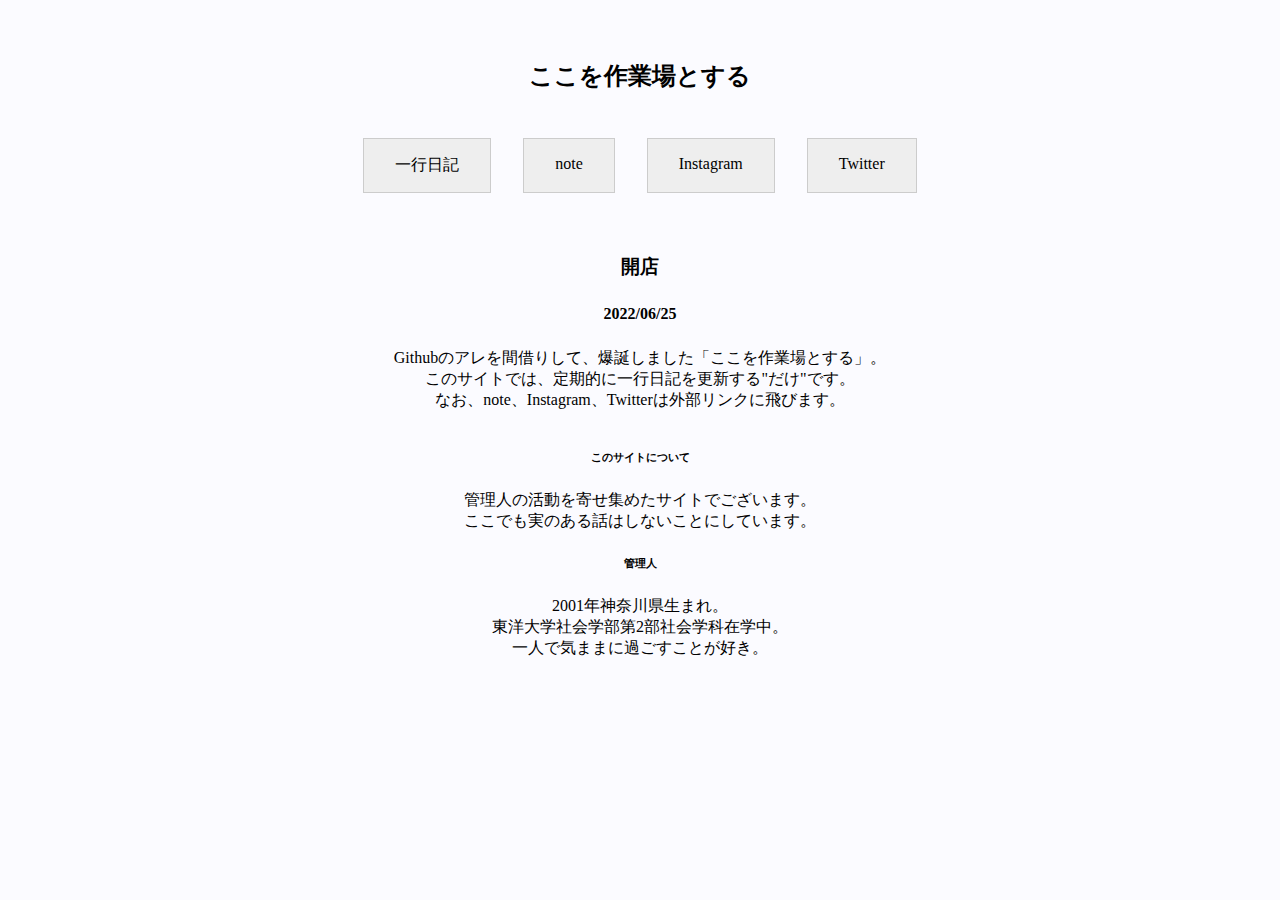
==== index.html @ c56e44a1 "Update index.html" ====
<!DOCTYPE html>
<html lang="en" dir="ltr">
  <head>
    <meta charset="utf-8">
    <link rel="stylesheet" href="block52.css">
    <title>ここを作業場とする</title>
  </head>
  <body>
    <!--header-->
    <header>
      <h2 class="headline">
        <a href="index.html">ここを作業場とする</a>
      </h2>
    <nav class="menu">
      <ul>
       <li> <a href="diary.html">一行日記</a></li>
       <li> <a href="https://note.com/actuallytauk/"target="_blank" rel="noopener noreferrer">note</a></li>
       <li> <a href="https://www.instagram.com/actuallytauk/"target="_blank" rel="noopener noreferrer">Instagram</a></li>
       <li> <a href="https://twitter.com/Haruki_1959/"target="_blank" rel="noopener noreferrer">Twitter</a></li>

      </ul>
    </nav>
    </header>
    <!--コンテンツ-->
    <h3>開店</h3>
    <h4>2022/06/25</h4>
    <p>
      Githubのアレを間借りして、爆誕しました「ここを作業場とする」。<br>
      このサイトでは、定期的に一行日記を更新する"だけ"です。<br>
      なお、note、Instagram、Twitterは外部リンクに飛びます。<br>
    </p>
    <!--footer-->
    <footer>
    <h6>このサイトについて</h6>
    <p>
     管理人の活動を寄せ集めたサイトでございます。<br>
     ここでも実のある話はしないことにしています。<br>
    </p>
     <h6>管理人</h6>
    <p>
      2001年神奈川県生まれ。<br>
      東洋大学社会学部第2部社会学科在学中。<br>
      一人で気ままに過ごすことが好き。<br>
    </p>
  </footer>
    <script type="text/javascript">
    </script>
  </body>
</html>
---- block52.css ----
@charset "UTF-8";
*{
  margin: 5px;
  padding: 10px;
}


body{
  width: auto;
  background-color: #fbfbff;
  font-family: HiraMinProN-W3;
 }

h2{
  margin-top: 5px;
  margin-left: 5px;
  margin-right: 5px;
  margin-bottom: 5px;
  text-align: center;
}
h2:hover{
  color: #48D1CC;
}

h3{
  text-align: center;
}

h4{
  margin-top: 5px;
  margin-left: 5px;
  margin-right: 5px;
  margin-bottom: 5px;
  text-align: center;
}

h6{
  color: black;
  text-align: center;
}

a{
  text-decoration: none;
  color: black;
}

a:hover {
  color: #48D1CC;
}

p{
  text-align: center;
}

p.break{
  overflow-wrap: break-word;
}

p.keep{
  word-break: keep-all;
}

nav{
  display: flex;
  justify-content: center
}

.menu ul{
  list-style-type: none;
  display: flex;
  justify-content: center
  margin: 0;
  padding: 0;
}

.menu li{
  background: #EEEEEE;
  float: left;
  border: 1px solid #ccc;
  display: flex
  list-style:none;
  margin: 1em;
  padding: 1em;
}
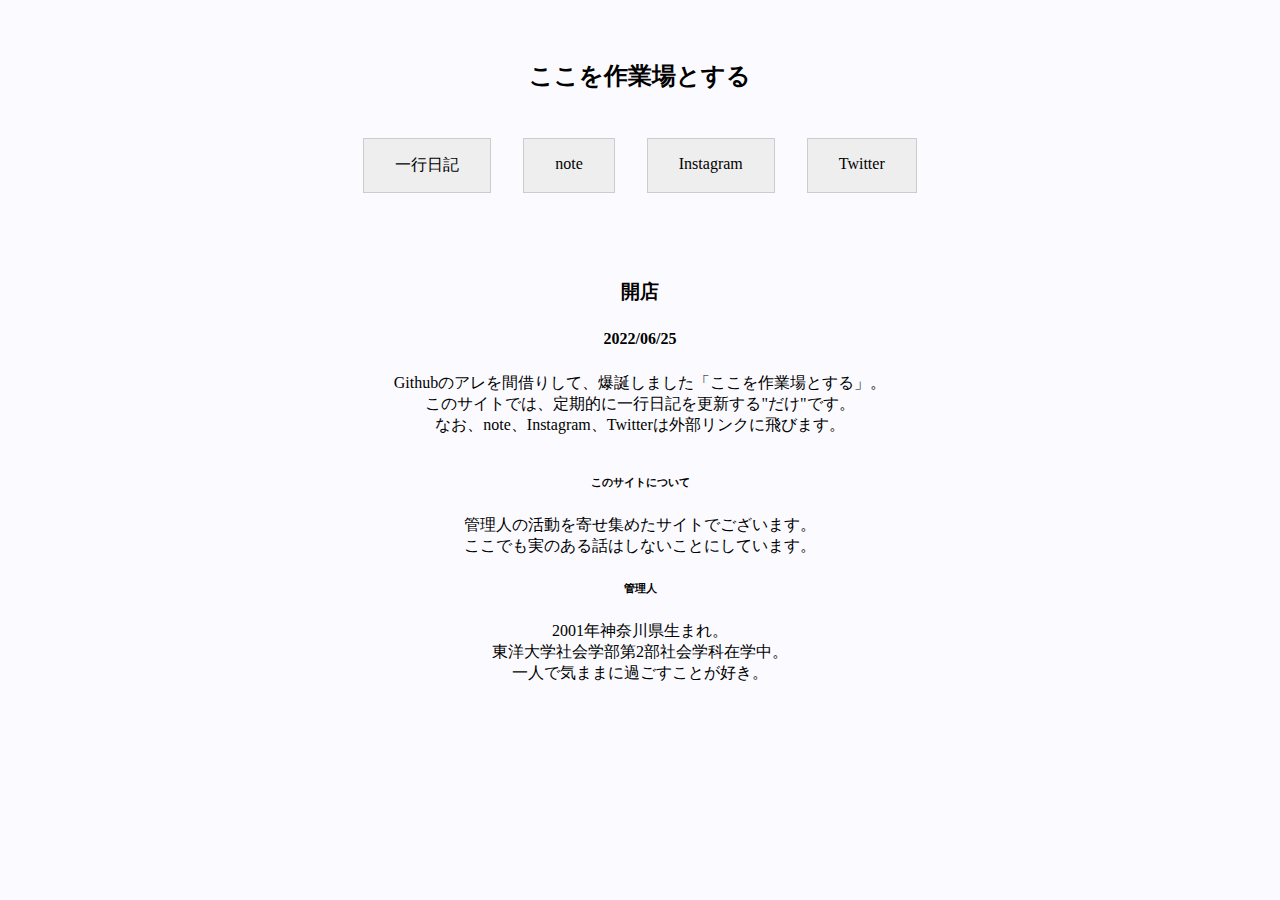
==== commit 5733f6b0: "Create index.html" ====
--- a/index.html
+++ b/index.html
@@ -16,12 +16,13 @@
        <li> <a href="diary.html">一行日記</a></li>
        <li> <a href="https://note.com/actuallytauk/"target="_blank" rel="noopener noreferrer">note</a></li>
        <li> <a href="https://www.instagram.com/actuallytauk/"target="_blank" rel="noopener noreferrer">Instagram</a></li>
-       <li> <a href="https://twitter.com/Haruki_1959/"target="_blank" rel="noopener noreferrer">Twitter</a></li>
+       <li> <a href="https://twitter.com/ActuallyTauK/"target="_blank" rel="noopener noreferrer">Twitter</a></li>
 
       </ul>
     </nav>
     </header>
     <!--コンテンツ-->
+    <h3></h3>
     <h3>開店</h3>
     <h4>2022/06/25</h4>
     <p>
--- a/block52.css
+++ b/block52.css
@@ -27,10 +27,6 @@
 }
 
 h4{
-  margin-top: 5px;
-  margin-left: 5px;
-  margin-right: 5px;
-  margin-bottom: 5px;
   text-align: center;
 }
 
@@ -49,6 +45,10 @@
 }
 
 p{
+  margin-top: 5px;
+  margin-left: 5px;
+  margin-right: 5px;
+  margin-bottom: 5px;
   text-align: center;
 }
 
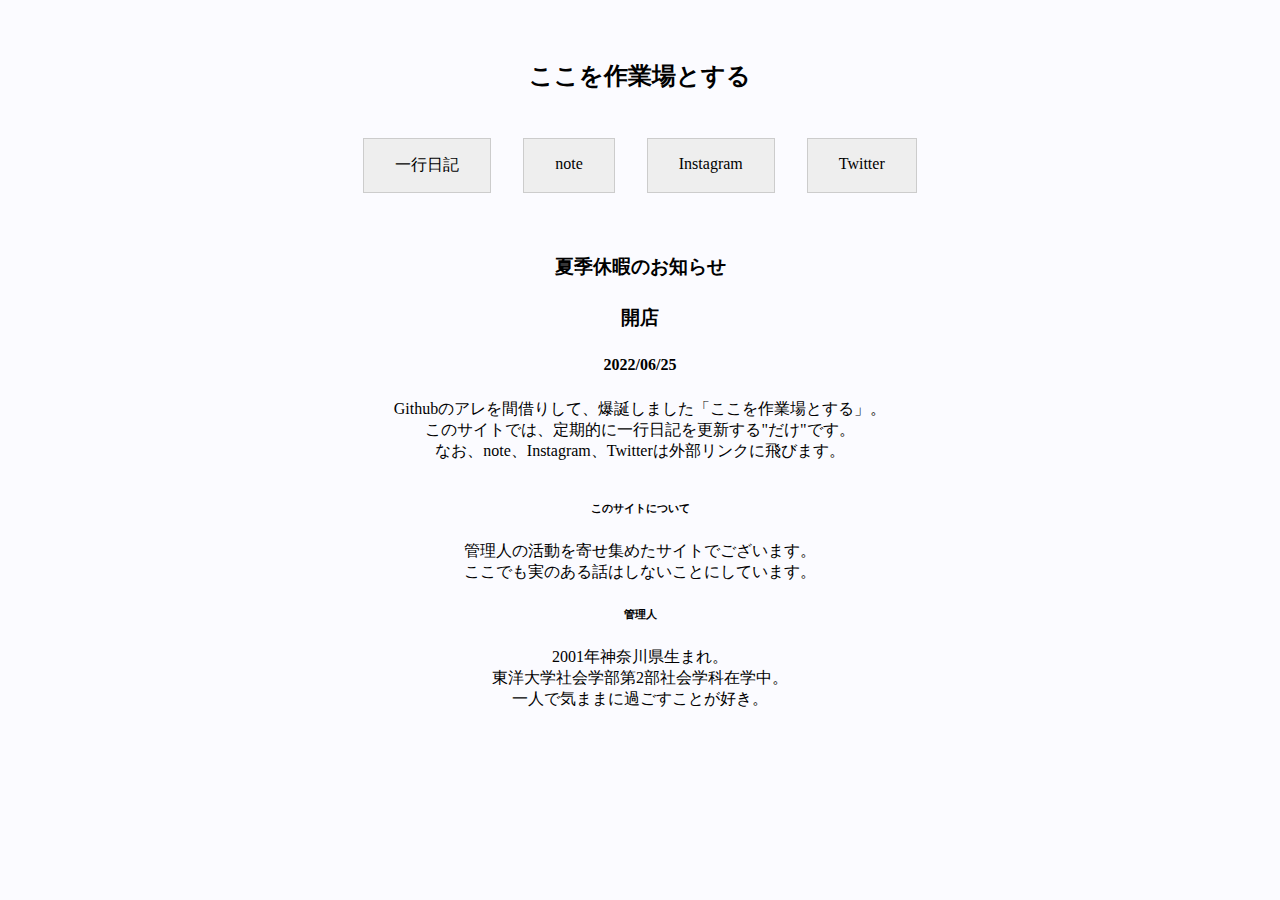
==== commit 93c41706: "Update index.html" ====
--- a/index.html
+++ b/index.html
@@ -22,7 +22,8 @@
     </nav>
     </header>
     <!--コンテンツ-->
-    <h3></h3>
+    <h3>夏季休暇のお知らせ</h3>
+    
     <h3>開店</h3>
     <h4>2022/06/25</h4>
     <p>
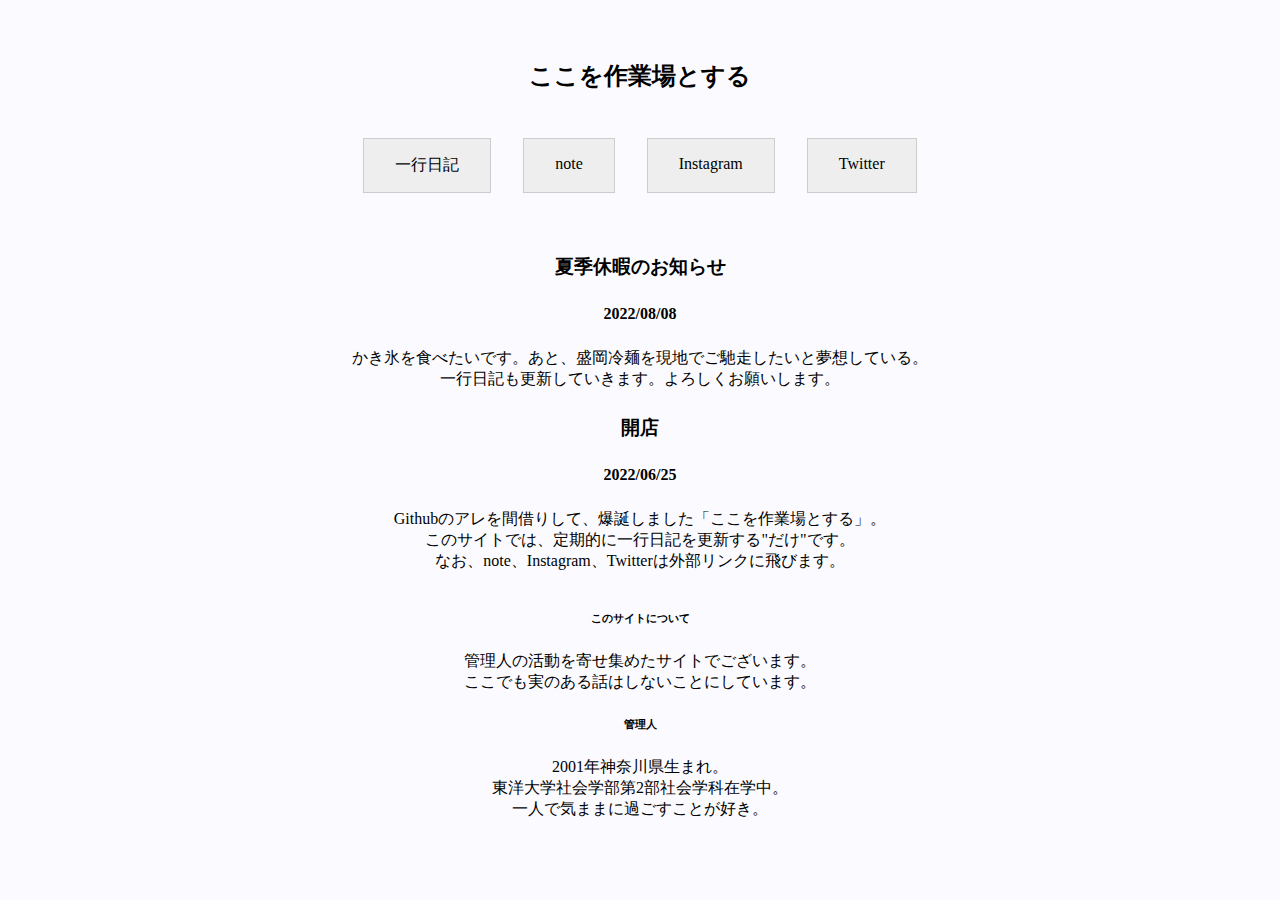
==== commit cfba3b98: "Update index.html" ====
--- a/index.html
+++ b/index.html
@@ -23,27 +23,31 @@
     </header>
     <!--コンテンツ-->
     <h3>夏季休暇のお知らせ</h3>
-    
+     <h4>2022/08/08</h4>
+      <p>
+       かき氷を食べたいです。あと、盛岡冷麺を現地でご馳走したいと夢想している。<br>
+       一行日記も更新していきます。よろしくお願いします。
+      </p>
     <h3>開店</h3>
-    <h4>2022/06/25</h4>
-    <p>
-      Githubのアレを間借りして、爆誕しました「ここを作業場とする」。<br>
-      このサイトでは、定期的に一行日記を更新する"だけ"です。<br>
-      なお、note、Instagram、Twitterは外部リンクに飛びます。<br>
-    </p>
+     <h4>2022/06/25</h4>
+       <p>
+        Githubのアレを間借りして、爆誕しました「ここを作業場とする」。<br>
+        このサイトでは、定期的に一行日記を更新する"だけ"です。<br>
+        なお、note、Instagram、Twitterは外部リンクに飛びます。<br>
+       </p>
     <!--footer-->
     <footer>
     <h6>このサイトについて</h6>
-    <p>
-     管理人の活動を寄せ集めたサイトでございます。<br>
-     ここでも実のある話はしないことにしています。<br>
-    </p>
+     <p>
+      管理人の活動を寄せ集めたサイトでございます。<br>
+      ここでも実のある話はしないことにしています。<br>
+     </p>
      <h6>管理人</h6>
-    <p>
-      2001年神奈川県生まれ。<br>
-      東洋大学社会学部第2部社会学科在学中。<br>
-      一人で気ままに過ごすことが好き。<br>
-    </p>
+      <p>
+       2001年神奈川県生まれ。<br>
+       東洋大学社会学部第2部社会学科在学中。<br>
+       一人で気ままに過ごすことが好き。<br>
+      </p>
   </footer>
     <script type="text/javascript">
     </script>
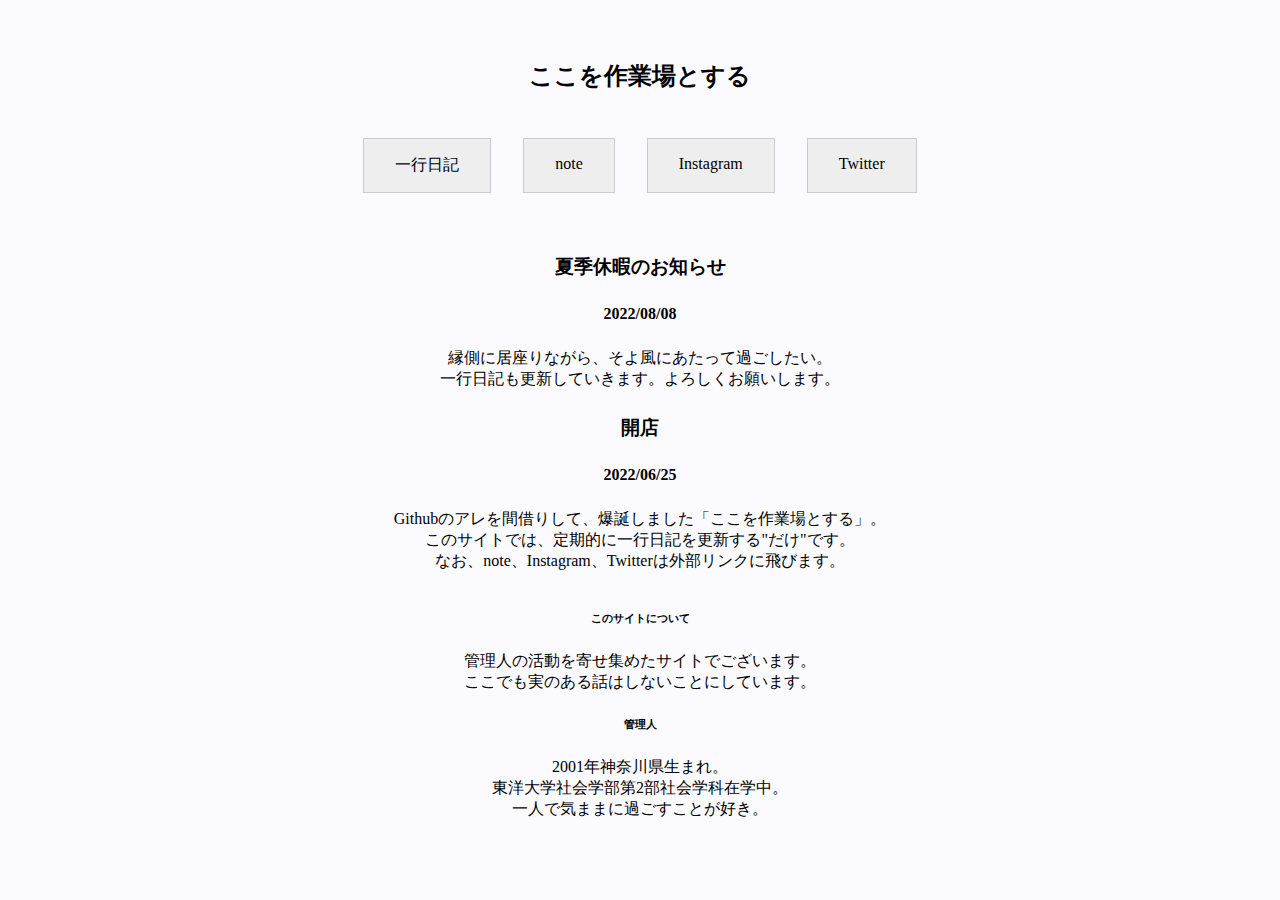
==== commit 06b7dfb5: "Update index.html" ====
--- a/index.html
+++ b/index.html
@@ -25,7 +25,7 @@
     <h3>夏季休暇のお知らせ</h3>
      <h4>2022/08/08</h4>
       <p>
-       かき氷を食べたいです。あと、盛岡冷麺を現地でご馳走したいと夢想している。<br>
+       縁側に居座りながら、そよ風にあたって過ごしたい。<br>
        一行日記も更新していきます。よろしくお願いします。
       </p>
     <h3>開店</h3>
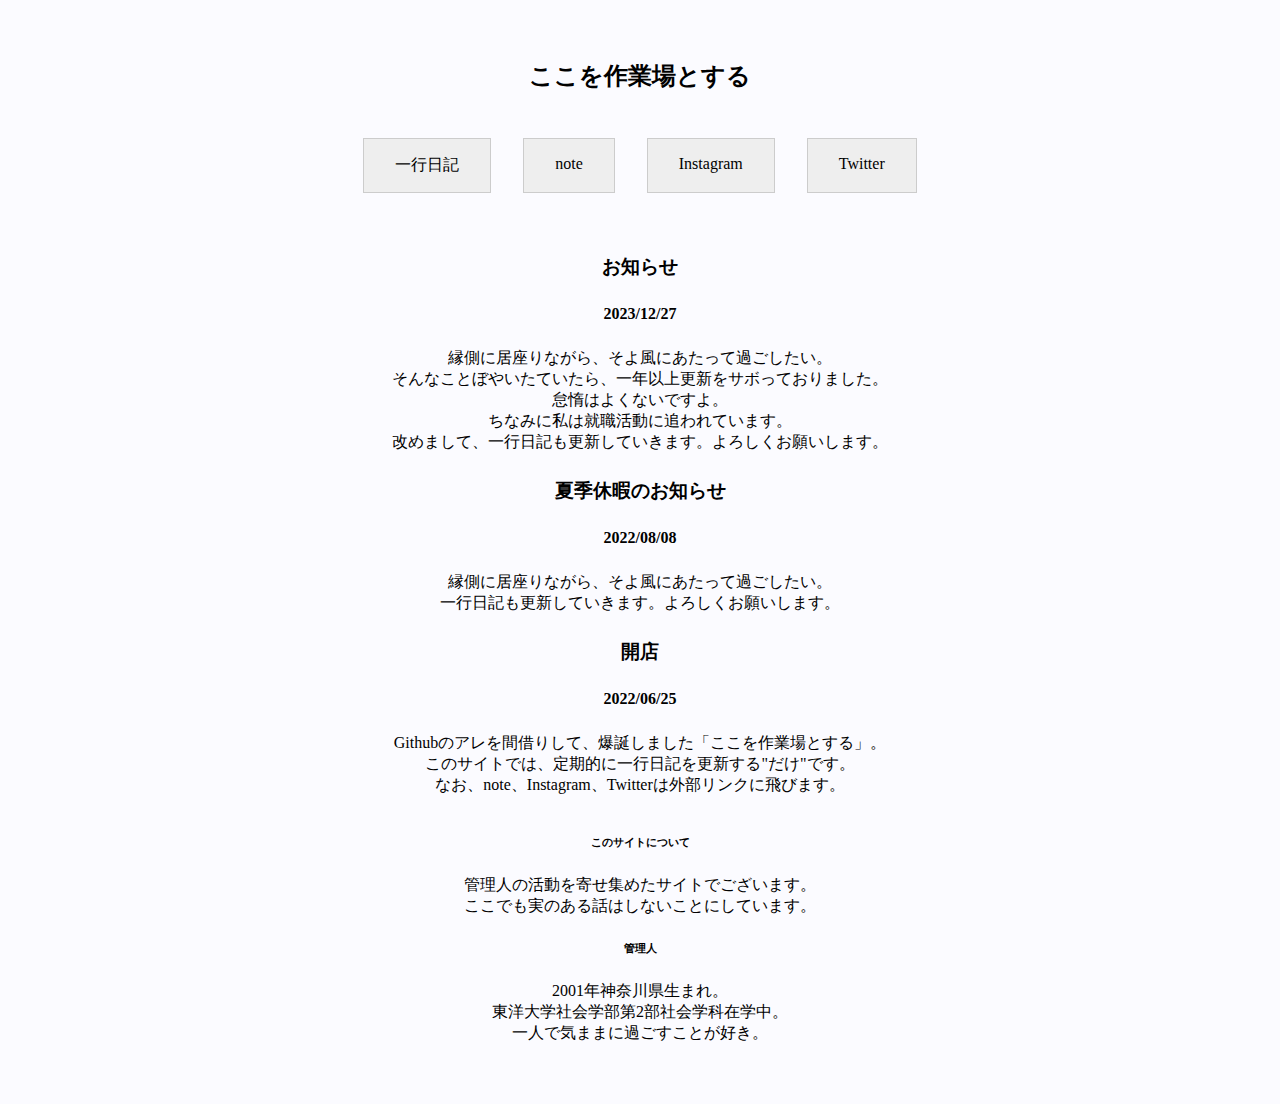
==== commit d50352d0: "Update index.html" ====
--- a/index.html
+++ b/index.html
@@ -14,14 +14,23 @@
     <nav class="menu">
       <ul>
        <li> <a href="diary.html">一行日記</a></li>
-       <li> <a href="https://note.com/actuallytauk/"target="_blank" rel="noopener noreferrer">note</a></li>
-       <li> <a href="https://www.instagram.com/actuallytauk/"target="_blank" rel="noopener noreferrer">Instagram</a></li>
-       <li> <a href="https://twitter.com/ActuallyTauK/"target="_blank" rel="noopener noreferrer">Twitter</a></li>
+       <li> <a href="https://note.com/"target="_blank" rel="noopener noreferrer">note</a></li>
+       <li> <a href="https://www.instagram.com/tau0828/"target="_blank" rel="noopener noreferrer">Instagram</a></li>
+       <li> <a href="https://twitter.com/"target="_blank" rel="noopener noreferrer">Twitter</a></li>
 
       </ul>
     </nav>
     </header>
     <!--コンテンツ-->
+    <h3>お知らせ</h3>
+     <h4>2023/12/27</h4>
+      <p>
+       縁側に居座りながら、そよ風にあたって過ごしたい。<br>
+        そんなことぼやいたていたら、一年以上更新をサボっておりました。<br>
+        怠惰はよくないですよ。<br>
+        ちなみに私は就職活動に追われています。<br>
+       改めまして、一行日記も更新していきます。よろしくお願いします。
+      </p>
     <h3>夏季休暇のお知らせ</h3>
      <h4>2022/08/08</h4>
       <p>
